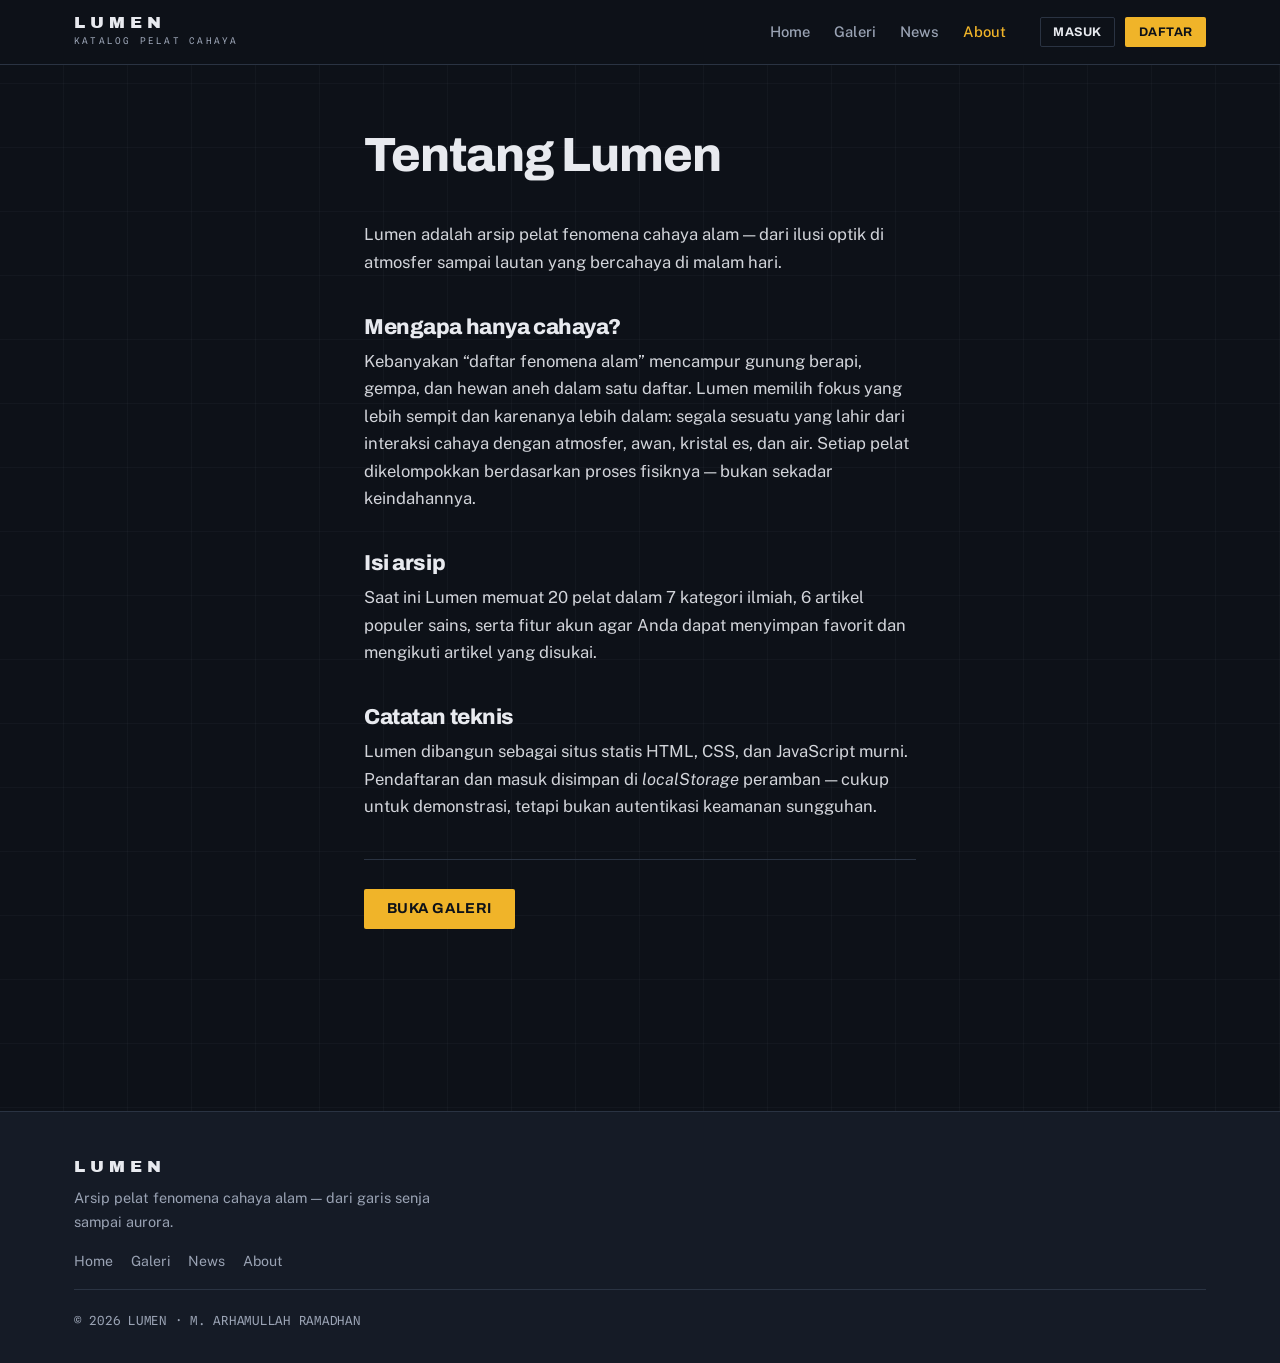
==== about.html @ af32362c "Add Lumen static website Co-authored-by: Copilot <223556219+Copilot@users.noreply.github.com>" ====
<!DOCTYPE html>
<html lang="id">
<head>
  <meta charset="UTF-8">
  <meta name="viewport" content="width=device-width, initial-scale=1">
  <title>About — Lumen</title>
  <meta name="description" content="Tentang Lumen — arsip pelat fenomena cahaya alam.">
  <link rel="icon" href="data:image/svg+xml,%3Csvg xmlns='http://www.w3.org/2000/svg' viewBox='0 0 32 32'%3E%3Crect width='32' height='32' fill='%230d1118'/%3E%3Crect x='6' y='6' width='20' height='5' fill='%23f0b429'/%3E%3Crect x='6' y='14' width='20' height='3' fill='%236fc7d4'/%3E%3Crect x='6' y='20' width='20' height='2' fill='%23d97a9e'/%3E%3C/svg%3E">
  <link rel="preconnect" href="https://fonts.googleapis.com">
  <link rel="preconnect" href="https://fonts.gstatic.com" crossorigin>
  <link href="https://fonts.googleapis.com/css2?family=Archivo+Black&family=Archivo:wght@400;500;600;700;800;900&family=Public+Sans:wght@300;400;500;600;700&family=Spline+Sans+Mono:wght@400;500;600&display=swap" rel="stylesheet">
  <link rel="stylesheet" href="css/style.css">
</head>
<body>
<!-- DUNIA: Pelat Spektrum (seed 4a66d831). Lihat komentar kontrak di index.html. FINISH: unreviewed and undocumented is unfinished; this build ends with the finish review, the verdict, , and every shipping raster carrying its provenance -->
  <header class="nav" id="nav"></header>

  <main>
    <!-- Judul memakai kolom baca yang sama dengan isi (600px, .prosa),
         supaya tepi kiri judul sejajar dengan paragraf di bawahnya. -->
    <div class="page-head container prosa">
      <h1>Tentang Lumen</h1>
    </div>

    <section class="section" style="padding-top:1.5rem">
      <div class="container prosa static-body">
        <p class="section-lead">
          Lumen adalah arsip pelat fenomena cahaya alam — dari ilusi optik di
          atmosfer sampai lautan yang bercahaya di malam hari.
        </p>
        <h2>Mengapa hanya cahaya?</h2>
        <p>
          Kebanyakan “daftar fenomena alam” mencampur gunung berapi, gempa, dan
          hewan aneh dalam satu daftar. Lumen memilih fokus yang lebih sempit
          dan karenanya lebih dalam: segala sesuatu yang lahir dari interaksi
          cahaya dengan atmosfer, awan, kristal es, dan air. Setiap pelat
          dikelompokkan berdasarkan proses fisiknya — bukan sekadar keindahannya.
        </p>
        <h2>Isi arsip</h2>
        <p>
          Saat ini Lumen memuat 20 pelat dalam 7 kategori ilmiah, 6 artikel
          populer sains, serta fitur akun agar Anda dapat menyimpan favorit dan
          mengikuti artikel yang disukai.
        </p>
        <h2>Catatan teknis</h2>
        <p>
          Lumen dibangun sebagai situs statis HTML, CSS, dan JavaScript murni.
          Pendaftaran dan masuk disimpan di <em>localStorage</em> peramban —
          cukup untuk demonstrasi, tetapi bukan autentikasi keamanan sungguhan.
        </p>
        <div style="border-top:1px solid var(--edge);margin:2.4rem 0;padding-top:1.8rem">
          <a href="galeri.html" class="btn btn-primary">Buka galeri</a>
        </div>
      </div>
    </section>
  </main>

  <footer class="footer" id="footer"></footer>

  <script src="js/auth.js"></script>
  <script src="js/main.js"></script>
</body>
</html>
---- css/style.css ----
/* ============================================================
   LUMEN — Dunia visual "Pelat Spektrum" (kode: 4a66d831)
   Arsip pelat cahaya: ground emulsi, pita spekstrum terukur,
   tipografi mono untuk penanda kategori. Tanpa gradasi teks,
   tanpa glassmorphism, tanpa pill seragam.
   ============================================================ */

:root {
  --ground: #0d1118;
  --plate: #151b26;
  --plate-hi: #1c2431;
  --edge: #2a3342;
  --ink: #e8eaef;
  --dim: #9aa3b4;
  --amber: #f0b429;
  --sian: #6fc7d4;
  --rose: #d97a9e;

  --font-display: "Archivo", "Public Sans", system-ui, sans-serif;
  --font-black: "Archivo Black", "Archivo", system-ui, sans-serif;
  --font-body: "Public Sans", system-ui, sans-serif;
  --font-mono: "Spline Sans Mono", ui-monospace, monospace;

  --container: 1180px;
  --radius: 2px;
}

/* --- Dasar --- */
*,
*::before,
*::after {
  box-sizing: border-box;
}
html {
  scroll-behavior: smooth;
}
body {
  margin: 0;
  font-family: var(--font-body);
  font-weight: 400;
  font-size: 1rem;
  line-height: 1.65;
  color: var(--ink);
  background-color: var(--ground);
  /* Kisi registrasi pelat — alat pengukur dari dunia arsip, bukan tekstur kosmetik */
  background-image:
    repeating-linear-gradient(0deg, transparent 0 63px, rgba(154, 163, 180, 0.045) 63px 64px),
    repeating-linear-gradient(90deg, transparent 0 63px, rgba(154, 163, 180, 0.045) 63px 64px);
  -webkit-font-smoothing: antialiased;
}
img {
  max-width: 100%;
  display: block;
}
a {
  color: var(--sian);
  text-decoration: underline;
  text-underline-offset: 3px;
}
a:hover {
  color: var(--ink);
}
h1, h2, h3 {
  font-family: var(--font-display);
  font-weight: 800;
  line-height: 1.12;
  margin: 0 0 0.4em;
  letter-spacing: -0.02em;
  text-wrap: balance;
}
p {
  margin: 0 0 1em;
}

/* Permukaan browser ikut sistem */
::selection {
  background: var(--amber);
  color: var(--ground);
}
:focus-visible {
  outline: 2px solid var(--amber);
  outline-offset: 2px;
}
input {
  caret-color: var(--amber);
}
::-webkit-scrollbar {
  width: 12px;
  height: 12px;
}
::-webkit-scrollbar-track {
  background: var(--ground);
}
::-webkit-scrollbar-thumb {
  background: var(--edge);
  border: 3px solid var(--ground);
}
::-webkit-scrollbar-thumb:hover {
  background: var(--dim);
}

.container {
  max-width: var(--container);
  margin-inline: auto;
  padding-inline: 24px;
}

/* --- Notasi terukur (mono = data, bukan kostum) --- */
.mono {
  font-family: var(--font-mono);
  font-size: 0.78rem;
  font-weight: 500;
  letter-spacing: 0.08em;
  text-transform: uppercase;
  font-variant-numeric: tabular-nums;
  color: var(--dim);
}
.mono-amber { color: var(--amber); }

/* --- Navigasi --- */
.nav {
  position: sticky;
  top: 0;
  z-index: 60;
  background: var(--ground);
  border-bottom: 1px solid var(--edge);
}
.nav-inner {
  display: flex;
  align-items: center;
  gap: 28px;
  min-height: 64px;
}
.brand {
  display: flex;
  flex-direction: column;
  gap: 1px;
  color: var(--ink);
  text-decoration: none;
}
.brand:hover {
  color: var(--ink);
}
.brand-name {
  font-family: var(--font-black);
  font-size: 1.05rem;
  letter-spacing: 0.3em;
  line-height: 1;
}
.brand-sub {
  font-family: var(--font-mono);
  font-size: 0.58rem;
  letter-spacing: 0.24em;
  color: var(--dim);
  text-transform: uppercase;
}
.nav-menu {
  display: flex;
  align-items: center;
  gap: 24px;
  margin-left: auto;
}
.nav-link {
  color: var(--dim);
  font-weight: 500;
  font-size: 0.92rem;
  text-decoration: none;
}
.nav-link:hover {
  color: var(--ink);
}
.nav-link.active {
  color: var(--amber);
}
.nav-auth {
  display: flex;
  align-items: center;
  gap: 10px;
  margin-left: 10px;
}
.nav-user {
  display: inline-flex;
  align-items: center;
  gap: 8px;
  color: var(--dim);
  font-size: 0.85rem;
}
.nav-avatar {
  width: 28px;
  height: 28px;
  display: grid;
  place-items: center;
  font-family: var(--font-mono);
  font-weight: 600;
  font-size: 0.8rem;
  color: var(--ground);
  background: var(--amber);
}
.nav-toggle {
  display: none;
  margin-left: auto;
  flex-direction: column;
  gap: 5px;
  background: none;
  border: 0;
  padding: 8px;
  cursor: pointer;
}
.nav-toggle span {
  width: 22px;
  height: 2px;
  background: var(--ink);
  transition: transform 0.25s ease, opacity 0.25s ease;
}
.nav-toggle.open span:nth-child(1) { transform: translateY(7px) rotate(45deg); }
.nav-toggle.open span:nth-child(2) { opacity: 0; }
.nav-toggle.open span:nth-child(3) { transform: translateY(-7px) rotate(-45deg); }

/* --- Tombol: persegi, datar, tanpa glow --- */
.btn {
  display: inline-flex;
  align-items: center;
  justify-content: center;
  gap: 8px;
  font-family: var(--font-display);
  font-size: 0.9rem;
  font-weight: 700;
  letter-spacing: 0.04em;
  text-transform: uppercase;
  padding: 0.72em 1.5em;
  border-radius: var(--radius);
  border: 1px solid transparent;
  cursor: pointer;
  text-decoration: none;
  line-height: 1.2;
  transition: background 0.15s ease, border-color 0.15s ease, color 0.15s ease;
}
.btn:hover {
  text-decoration: none;
}
.btn-primary {
  background: var(--amber);
  color: var(--ground);
}
.btn-primary:hover {
  background: #ffca4d;
  color: var(--ground);
}
.btn-line {
  border-color: var(--edge);
  color: var(--ink);
  background: transparent;
}
.btn-line:hover {
  border-color: var(--amber);
  color: var(--amber);
}
.btn-sm {
  font-size: 0.78rem;
  padding: 0.5em 1em;
}
.btn-block {
  width: 100%;
}

/* --- Sampul (first viewport index) --- */
.cover {
  position: relative;
  min-height: min(82vh, 720px);
  display: flex;
  flex-direction: column;
  justify-content: flex-end;
  overflow: hidden;
  border-bottom: 1px solid var(--edge);
}
.cover-img {
  position: absolute;
  inset: 0;
  width: 100%;
  height: 100%;
  object-fit: cover;
}
.cover-veil {
  position: absolute;
  inset: 0;
  background:
    linear-gradient(100deg, rgba(13, 17, 24, 0.92) 0%, rgba(13, 17, 24, 0.55) 42%, rgba(13, 17, 24, 0.15) 70%),
    linear-gradient(0deg, rgba(13, 17, 24, 0.85) 0%, transparent 34%);
}
.cover-inner {
  position: relative;
  z-index: 1;
  padding-block: 6rem 4rem;
  max-width: 640px;
  margin-left: max(24px, calc((100% - var(--container)) / 2 + 24px));
  padding-inline: 0 24px;
}
.masthead {
  font-family: var(--font-black);
  font-size: clamp(3rem, 9vw, 5.6rem);
  letter-spacing: 0.16em;
  line-height: 0.95;
  margin-bottom: 0.25em;
  color: var(--ink);
}
.cover-line {
  font-family: var(--font-mono);
  font-size: 0.8rem;
  letter-spacing: 0.18em;
  text-transform: uppercase;
  color: var(--amber);
  margin-bottom: 1.2rem;
}
.cover-text {
  color: rgba(232, 234, 239, 0.85);
  font-size: 1.05rem;
  max-width: 46ch;
}
.cover-actions {
  display: flex;
  flex-wrap: wrap;
  gap: 12px;
  margin-top: 1.8rem;
}
/* --- Bagian --- */
.section {
  /* padding-block saja: shorthand `padding` akan menghapus padding-inline
     milik .container pada elemen yang memakai keduanya (artikel.html). */
  padding-block: clamp(3rem, 7vw, 5rem);
}
.section-head {
  display: flex;
  align-items: baseline;
  justify-content: space-between;
  gap: 16px;
  flex-wrap: wrap;
  border-bottom: 1px solid var(--edge);
  padding-bottom: 1rem;
  margin-bottom: 2rem;
}
.section-head h2 {
  font-size: clamp(1.6rem, 3.4vw, 2.3rem);
  margin: 0;
}
.section-lead {
  color: var(--dim);
  max-width: 68ch;
}

/* --- Grid pelat (contact sheet) --- */
.grid-plates {
  display: grid;
  grid-template-columns: repeat(auto-fill, minmax(258px, 1fr));
  gap: 20px;
}
.plate {
  position: relative;
  background: var(--plate);
  border: 1px solid var(--edge);
  border-radius: var(--radius);
  overflow: hidden;
  cursor: pointer;
  transition: border-color 0.18s ease;
}
.plate:hover {
  border-color: var(--dim);
}
.plate:focus-visible {
  outline: 2px solid var(--amber);
  outline-offset: 2px;
}
.plate-media {
  aspect-ratio: 4 / 3;
  overflow: hidden;
  background: var(--plate-hi);
}
.plate-media img {
  width: 100%;
  height: 100%;
  object-fit: cover;
  transition: transform 0.5s ease;
}
.plate:hover .plate-media img {
  transform: scale(1.04);
}
/* Pita spektrum: warna = λ kategori; sapuan = respons "wake" saat disorot */
.spec-bar {
  position: relative;
  height: 6px;
  background: var(--cat, var(--edge));
  overflow: hidden;
}
.spec-bar::after {
  content: "";
  position: absolute;
  inset: 0;
  background: linear-gradient(90deg, transparent, rgba(255, 255, 255, 0.55), transparent);
  transform: translateX(-100%);
  transition: transform 0.55s cubic-bezier(0.16, 1, 0.3, 1);
}
.plate:hover .spec-bar::after {
  transform: translateX(100%);
}
.plate-cap {
  display: flex;
  align-items: baseline;
  justify-content: space-between;
  gap: 10px;
  padding: 12px 14px 13px;
}
.plate-cap h3 {
  font-size: 1.02rem;
  font-weight: 700;
  margin: 0;
}
.plate-kat {
  padding: 0 14px 12px;
  margin: -4px 0 0;
  font-family: var(--font-mono);
  font-size: 0.68rem;
  letter-spacing: 0.08em;
  text-transform: uppercase;
  color: var(--dim);
}
.fav {
  position: absolute;
  top: 10px;
  right: 10px;
  width: 34px;
  height: 34px;
  border: 1px solid rgba(232, 234, 239, 0.35);
  background: rgba(13, 17, 24, 0.72);
  color: var(--ink);
  cursor: pointer;
  display: grid;
  place-items: center;
  padding: 0;
}
.fav:hover {
  border-color: var(--rose);
  color: var(--rose);
}
.fav.on {
  background: var(--rose);
  border-color: var(--rose);
  color: var(--ground);
}
.fav.on svg {
  fill: currentColor;
}

/* --- Filter kategori --- */
.filter-row {
  display: flex;
  flex-wrap: wrap;
  gap: 8px;
  margin: 1.4rem 0 0;
}
.filter-btn {
  font-family: var(--font-mono);
  font-size: 0.72rem;
  font-weight: 500;
  letter-spacing: 0.1em;
  text-transform: uppercase;
  padding: 0.5em 0.95em;
  border: 1px solid var(--edge);
  border-radius: var(--radius);
  background: transparent;
  color: var(--dim);
  cursor: pointer;
  transition: border-color 0.15s ease, color 0.15s ease;
}
.filter-btn:hover {
  color: var(--ink);
  border-color: var(--dim);
}
.filter-btn.active {
  border-color: var(--amber);
  color: var(--amber);
}

/* --- Lightbox: potongan keras, tanpa pop animasi --- */
.lightbox {
  position: fixed;
  inset: 0;
  z-index: 100;
  background: rgba(8, 11, 16, 0.94);
  display: none;
  align-items: center;
  justify-content: center;
  padding: 24px;
}
.lightbox.open {
  display: flex;
}
.lightbox-panel {
  background: var(--plate);
  border: 1px solid var(--edge);
  max-width: 920px;
  width: 100%;
  max-height: 90vh;
  overflow: auto;
}
.lightbox-panel img {
  width: 100%;
  max-height: 60vh;
  object-fit: cover;
}
.lightbox-body {
  padding: 20px 24px 26px;
  border-top: 6px solid var(--cat, var(--edge));
}
.lightbox-body h3 {
  font-size: 1.4rem;
  margin-bottom: 0.2em;
}
.lightbox-body p {
  color: var(--dim);
  margin: 0.6em 0 0;
}
.lightbox-close {
  position: absolute;
  top: 16px;
  right: 16px;
  width: 40px;
  height: 40px;
  border: 1px solid var(--edge);
  background: var(--ground);
  color: var(--ink);
  font-size: 1.2rem;
  cursor: pointer;
  display: grid;
  place-items: center;
  padding: 0;
}
.lightbox-close:hover {
  border-color: var(--amber);
  color: var(--amber);
}

/* --- Naskah (artikel) --- */
.artikel-list {
  display: grid;
  gap: 0;
}
.artikel-row {
  display: grid;
  grid-template-columns: 160px 1fr 200px;
  gap: 24px;
  align-items: start;
  padding: 1.6rem 0;
  border-top: 1px solid var(--edge);
}
.artikel-row:last-child {
  border-bottom: 1px solid var(--edge);
}
.artikel-row:hover .artikel-title a {
  color: var(--amber);
}
.artikel-meta {
  font-family: var(--font-mono);
  font-size: 0.72rem;
  letter-spacing: 0.08em;
  text-transform: uppercase;
  color: var(--dim);
  display: grid;
  gap: 4px;
  font-variant-numeric: tabular-nums;
  padding-top: 4px;
}
.artikel-title {
  font-family: var(--font-display);
  font-size: 1.3rem;
  font-weight: 700;
  margin: 0 0 0.3em;
}
.artikel-title a {
  color: var(--ink);
  text-decoration: none;
}
.artikel-title a:hover {
  color: var(--amber);
}
.artikel-excerpt {
  color: var(--dim);
  font-size: 0.95rem;
  margin: 0;
  max-width: 62ch;
}
.artikel-thumb {
  border: 1px solid var(--edge);
  aspect-ratio: 3 / 2;
  overflow: hidden;
}
.artikel-thumb img {
  width: 100%;
  height: 100%;
  object-fit: cover;
}

/* --- Halaman artikel --- */
.prosa {
  max-width: 600px;
  margin-inline: auto;
}
.prosa h1 {
  font-size: clamp(2rem, 5vw, 2.9rem);
  margin-bottom: 0.3em;
}
.prosa-hero {
  border: 1px solid var(--edge);
  margin: 1.8rem 0 0.6rem;
}
.prosa-figcap {
  font-family: var(--font-mono);
  font-size: 0.7rem;
  letter-spacing: 0.1em;
  text-transform: uppercase;
  color: var(--dim);
  margin-bottom: 2.2rem;
}
.prosa h2 {
  font-size: 1.4rem;
  margin-top: 1.9em;
}
.prosa p {
  font-size: 1.04rem;
  color: rgba(232, 234, 239, 0.9);
}

/* --- Formulir --- */
.form-card {
  max-width: 430px;
  margin: clamp(3rem, 8vw, 5rem) auto;
  background: var(--plate);
  border: 1px solid var(--edge);
  border-radius: var(--radius);
  padding: 2.2rem;
}
.form-card h1 {
  font-size: 1.7rem;
}
.form-sub {
  color: var(--dim);
  font-size: 0.95rem;
  margin-bottom: 1.6rem;
}
.field {
  margin-bottom: 1.1rem;
}
.field label {
  display: block;
  font-family: var(--font-mono);
  font-size: 0.7rem;
  font-weight: 500;
  letter-spacing: 0.12em;
  text-transform: uppercase;
  color: var(--dim);
  margin-bottom: 6px;
}
.field input {
  width: 100%;
  font-family: var(--font-body);
  font-size: 1rem;
  padding: 0.7em 0.9em;
  border-radius: var(--radius);
  border: 1px solid var(--edge);
  background: var(--ground);
  color: var(--ink);
}
.field input::placeholder {
  color: var(--dim);
}
.field input:focus {
  outline: none;
  border-color: var(--amber);
}
.form-errors {
  display: none;
  border: 1px solid var(--rose);
  color: var(--rose);
  border-radius: var(--radius);
  padding: 0.75em 1em;
  font-size: 0.9rem;
  margin-bottom: 1.2rem;
}
.form-errors.show {
  display: block;
}
.form-alt {
  text-align: center;
  font-size: 0.9rem;
  color: var(--dim);
  margin: 1.4rem 0 0;
}

/* --- Dashboard --- */
.dash-grid {
  display: grid;
  grid-template-columns: 300px 1fr;
  gap: 22px;
  margin-top: 2rem;
  align-items: start;
}
.panel {
  background: var(--plate);
  border: 1px solid var(--edge);
  border-radius: var(--radius);
  padding: 1.5rem;
}
.panel h2 {
  font-size: 1.1rem;
  padding-bottom: 0.7rem;
  border-bottom: 1px solid var(--edge);
  margin-bottom: 1rem;
}
.profile-head {
  display: flex;
  align-items: center;
  gap: 14px;
  margin-bottom: 1.1rem;
}
.profile-avatar {
  width: 52px;
  height: 52px;
  display: grid;
  place-items: center;
  font-family: var(--font-mono);
  font-size: 1.3rem;
  font-weight: 600;
  color: var(--ground);
  background: var(--amber);
}
.profile-head b {
  display: block;
  font-size: 1.05rem;
}
.profile-head span {
  color: var(--dim);
  font-size: 0.88rem;
}
.profile-meta {
  border-top: 1px solid var(--edge);
  padding-top: 1rem;
  font-size: 0.9rem;
  color: var(--dim);
  display: grid;
  gap: 8px;
  word-break: break-all;
}
.profile-meta b {
  color: var(--ink);
  font-weight: 500;
}
.stat-row {
  display: grid;
  grid-template-columns: 1fr 1fr;
  gap: 14px;
  margin-bottom: 1.6rem;
}
.stat {
  background: var(--plate);
  border: 1px solid var(--edge);
  padding: 1rem 1.2rem;
}
.stat b {
  display: block;
  font-family: var(--font-mono);
  font-size: 2rem;
  font-weight: 600;
  color: var(--amber);
  font-variant-numeric: tabular-nums;
  line-height: 1.1;
}
.stat span {
  font-family: var(--font-mono);
  font-size: 0.68rem;
  letter-spacing: 0.1em;
  text-transform: uppercase;
  color: var(--dim);
}
.mini-list {
  list-style: none;
  padding: 0;
  margin: 0;
  display: grid;
  gap: 8px;
}
.mini-list li {
  display: flex;
  align-items: center;
  gap: 12px;
  padding: 8px 10px;
  border: 1px solid var(--edge);
  font-size: 0.92rem;
  background: var(--ground);
}
.mini-list img {
  width: 52px;
  height: 38px;
  object-fit: cover;
  flex-shrink: 0;
}
.mini-list a {
  color: var(--ink);
  font-weight: 500;
  text-decoration: none;
}
.mini-list a:hover {
  color: var(--amber);
}
.mini-empty {
  color: var(--dim);
  font-size: 0.92rem;
  padding: 0.4rem 0;
}
.mini-empty a {
  font-weight: 500;
}

/* --- Toast --- */
.toast {
  position: fixed;
  left: 50%;
  bottom: 26px;
  transform: translateX(-50%) translateY(14px);
  background: var(--plate-hi);
  border: 1px solid var(--edge);
  border-top: 2px solid var(--amber);
  color: var(--ink);
  padding: 0.7em 1.3em;
  font-size: 0.9rem;
  opacity: 0;
  pointer-events: none;
  transition: opacity 0.22s ease, transform 0.22s ease;
  z-index: 200;
  max-width: min(90vw, 420px);
}
.toast.show {
  opacity: 1;
  transform: translateX(-50%) translateY(0);
}

/* --- Motion: pelat "proses" masuk sekali, lalu diam --- */
.reveal {
  opacity: 0;
  filter: blur(7px);
  transform: translateY(10px);
  transition:
    opacity 0.7s cubic-bezier(0.16, 1, 0.3, 1),
    filter 0.7s cubic-bezier(0.16, 1, 0.3, 1),
    transform 0.7s cubic-bezier(0.16, 1, 0.3, 1);
}
.reveal.revealed {
  opacity: 1;
  filter: blur(0);
  transform: none;
}

/* --- Footer --- */
.footer {
  border-top: 1px solid var(--edge);
  margin-top: 4rem;
  padding: 2.6rem 0 2rem;
  background: var(--plate);
}
.footer-inner {
  display: grid;
  gap: 16px;
}
.footer-tag {
  color: var(--dim);
  font-size: 0.9rem;
  margin: 6px 0 0;
  max-width: 44ch;
}
.footer-nav {
  display: flex;
  gap: 18px;
  flex-wrap: wrap;
}
.footer-nav a {
  color: var(--dim);
  font-size: 0.88rem;
  text-decoration: none;
}
.footer-nav a:hover {
  color: var(--amber);
}
.footer-copy {
  color: var(--dim);
  font-size: 0.78rem;
  margin: 0;
  border-top: 1px solid var(--edge);
  padding-top: 1.3rem;
  font-family: var(--font-mono);
  letter-spacing: 0.06em;
  text-transform: uppercase;
}

.page-head {
  /* Jangan pakai shorthand `padding`: elemen ini juga memakai .container,
     sehingga shorthand akan menolkan padding-inline dan teks menempel ke tepi. */
  padding-block: clamp(2.6rem, 6vw, 4rem) 0;
}
.page-head h1 {
  font-size: clamp(2rem, 5vw, 3rem);
}

/* --- Halaman statis --- */
.static-body h2 {
  font-size: 1.35rem;
  margin-top: 1.8em;
}

/* ============================================================
   RESPONSIF
   ============================================================ */
@media (max-width: 900px) {
  .dash-grid {
    grid-template-columns: 1fr;
  }
  .artikel-row {
    grid-template-columns: 1fr;
    gap: 12px;
  }
  .artikel-thumb {
    max-width: 320px;
    order: -1;
  }
}
@media (max-width: 760px) {
  .nav-toggle {
    display: flex;
  }
  .nav-menu {
    position: absolute;
    top: 100%;
    left: 0;
    right: 0;
    flex-direction: column;
    align-items: stretch;
    gap: 4px;
    background: var(--ground);
    border-bottom: 1px solid var(--edge);
    padding: 12px 24px 18px;
    display: none;
  }
  .nav-menu.open {
    display: flex;
  }
  .nav-link {
    padding: 9px 0;
  }
  .nav-auth {
    margin: 8px 0 0;
    flex-wrap: wrap;
  }
  .cover-inner {
    padding-block: 4rem 2.6rem;
  }
  .stat-row {
    grid-template-columns: 1fr;
  }
}
@media (max-width: 480px) {
  .container {
    padding-inline: 18px;
  }
  /* Kartu formulir tetap punya gutter seperti halaman lain,
     bukan menempel ke tepi layar ponsel. */
  .form-card {
    padding: 1.4rem;
    max-width: none;
    margin-inline: 18px;
  }
  .nav-menu {
    padding-inline: 18px;
  }
  .grid-plates {
    grid-template-columns: 1fr;
  }
  .cover-inner {
    padding-inline: 18px;
  }
  .prosa {
    padding-inline: 18px;
  }
}

/* --- Hormati preferensi gerak berkurang --- */
@media (prefers-reduced-motion: reduce) {
  html {
    scroll-behavior: auto;
  }
  *,
  *::before,
  *::after {
    animation-duration: 0.01ms !important;
    animation-iteration-count: 1 !important;
    transition-duration: 0.01ms !important;
  }
  .reveal {
    opacity: 1;
    filter: none;
    transform: none;
  }
}
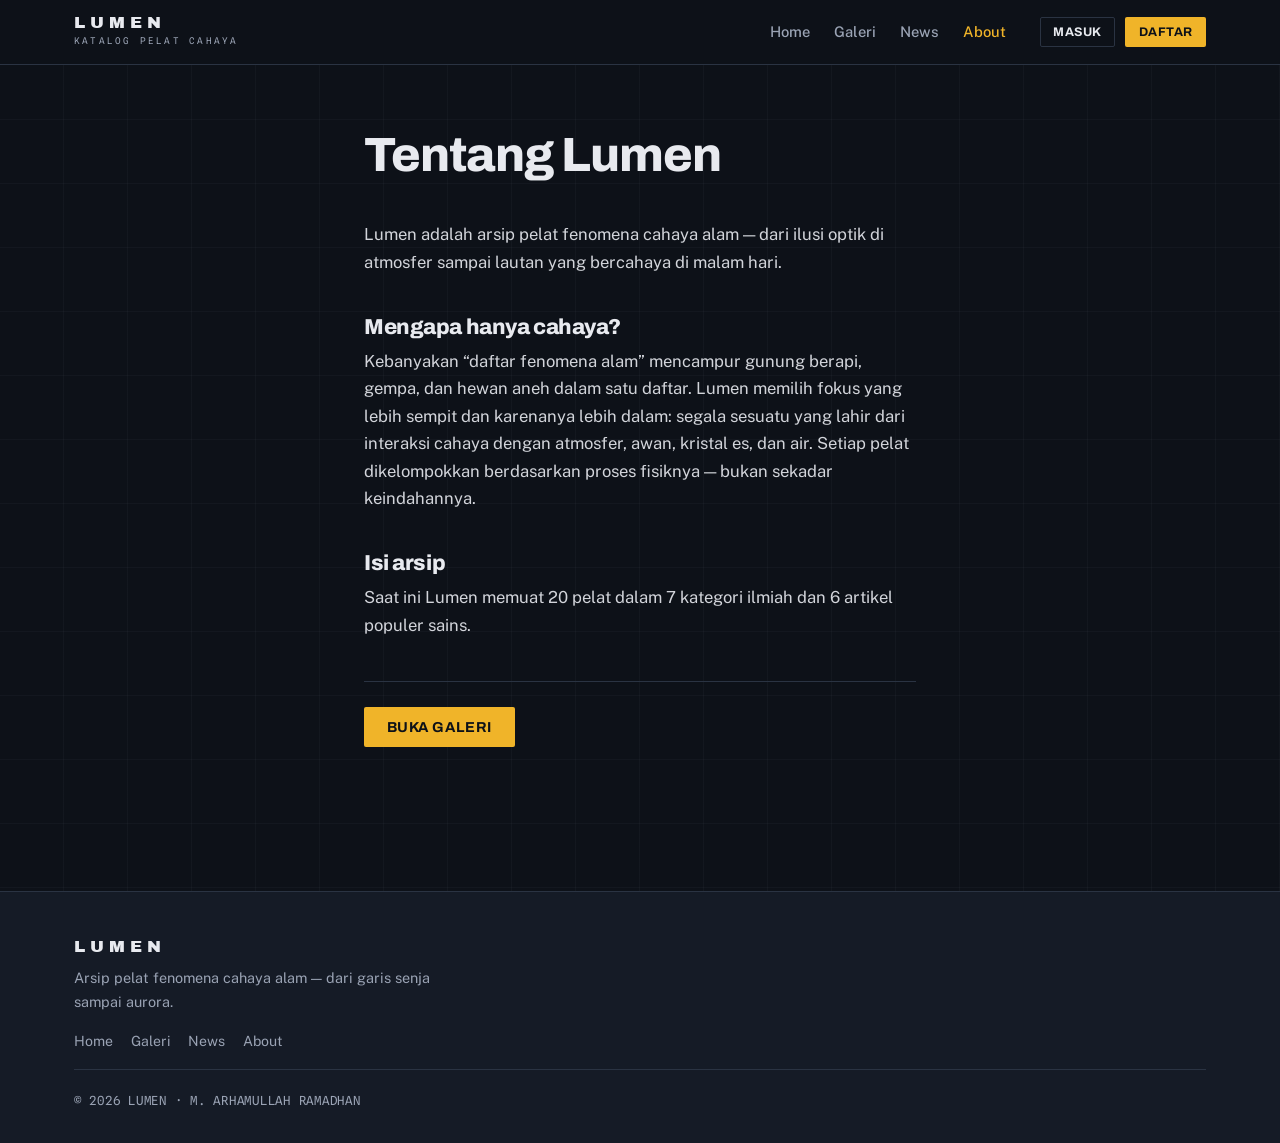
==== commit c55f28c3: "Lumen, web statis yang menampilkan beberapa momen pencahayaan alami" ====
--- a/about.html
+++ b/about.html
@@ -12,17 +12,36 @@
   <link rel="stylesheet" href="css/style.css">
 </head>
 <body>
-<!-- DUNIA: Pelat Spektrum (seed 4a66d831). Lihat komentar kontrak di index.html. FINISH: unreviewed and undocumented is unfinished; this build ends with the finish review, the verdict, , and every shipping raster carrying its provenance -->
-  <header class="nav" id="nav"></header>
+  <header class="nav">
+    <div class="container nav-inner">
+      <a class="brand" href="index.html">
+        <span class="brand-name">LUMEN</span>
+        <span class="brand-sub">Katalog Pelat Cahaya</span>
+      </a>
+      <input class="nav-toggle-input" type="checkbox" id="nav-toggle">
+      <label class="nav-toggle" for="nav-toggle">
+        <span class="visually-hidden">Buka menu navigasi</span>
+        <span></span><span></span><span></span>
+      </label>
+      <nav class="nav-menu" id="nav-menu">
+        <a href="index.html" class="nav-link">Home</a>
+        <a href="galeri.html" class="nav-link">Galeri</a>
+        <a href="news.html" class="nav-link">News</a>
+        <a href="about.html" class="nav-link active" aria-current="page">About</a>
+        <div class="nav-auth">
+          <a href="login.html" class="btn btn-line btn-sm">Masuk</a>
+          <a href="daftar.html" class="btn btn-primary btn-sm">Daftar</a>
+        </div>
+      </nav>
+    </div>
+  </header>
 
   <main>
-    <!-- Judul memakai kolom baca yang sama dengan isi (600px, .prosa),
-         supaya tepi kiri judul sejajar dengan paragraf di bawahnya. -->
     <div class="page-head container prosa">
       <h1>Tentang Lumen</h1>
     </div>
 
-    <section class="section" style="padding-top:1.5rem">
+    <section class="section section-top-sm">
       <div class="container prosa static-body">
         <p class="section-lead">
           Lumen adalah arsip pelat fenomena cahaya alam — dari ilusi optik di
@@ -38,26 +57,30 @@
         </p>
         <h2>Isi arsip</h2>
         <p>
-          Saat ini Lumen memuat 20 pelat dalam 7 kategori ilmiah, 6 artikel
-          populer sains, serta fitur akun agar Anda dapat menyimpan favorit dan
-          mengikuti artikel yang disukai.
+          Saat ini Lumen memuat 20 pelat dalam 7 kategori ilmiah dan 6 artikel
+          populer sains.
         </p>
-        <h2>Catatan teknis</h2>
-        <p>
-          Lumen dibangun sebagai situs statis HTML, CSS, dan JavaScript murni.
-          Pendaftaran dan masuk disimpan di <em>localStorage</em> peramban —
-          cukup untuk demonstrasi, tetapi bukan autentikasi keamanan sungguhan.
-        </p>
-        <div style="border-top:1px solid var(--edge);margin:2.4rem 0;padding-top:1.8rem">
+        <div class="prosa-foot">
           <a href="galeri.html" class="btn btn-primary">Buka galeri</a>
         </div>
       </div>
     </section>
   </main>
 
-  <footer class="footer" id="footer"></footer>
-
-  <script src="js/auth.js"></script>
-  <script src="js/main.js"></script>
+  <footer class="footer">
+    <div class="container footer-inner">
+      <div>
+        <span class="brand-name">LUMEN</span>
+        <p class="footer-tag">Arsip pelat fenomena cahaya alam — dari garis senja sampai aurora.</p>
+      </div>
+      <div class="footer-nav">
+        <a href="index.html">Home</a>
+        <a href="galeri.html">Galeri</a>
+        <a href="news.html">News</a>
+        <a href="about.html">About</a>
+      </div>
+      <p class="footer-copy">&copy; 2026 Lumen · M. Arhamullah Ramadhan</p>
+    </div>
+  </footer>
 </body>
 </html>
--- a/css/style.css
+++ b/css/style.css
@@ -1,10 +1,3 @@
-/* ============================================================
-   LUMEN — Dunia visual "Pelat Spektrum" (kode: 4a66d831)
-   Arsip pelat cahaya: ground emulsi, pita spekstrum terukur,
-   tipografi mono untuk penanda kategori. Tanpa gradasi teks,
-   tanpa glassmorphism, tanpa pill seragam.
-   ============================================================ */
-
 :root {
   --ground: #0d1118;
   --plate: #151b26;
@@ -25,7 +18,6 @@
   --radius: 2px;
 }
 
-/* --- Dasar --- */
 *,
 *::before,
 *::after {
@@ -42,7 +34,6 @@
   line-height: 1.65;
   color: var(--ink);
   background-color: var(--ground);
-  /* Kisi registrasi pelat — alat pengukur dari dunia arsip, bukan tekstur kosmetik */
   background-image:
     repeating-linear-gradient(0deg, transparent 0 63px, rgba(154, 163, 180, 0.045) 63px 64px),
     repeating-linear-gradient(90deg, transparent 0 63px, rgba(154, 163, 180, 0.045) 63px 64px);
@@ -71,8 +62,6 @@
 p {
   margin: 0 0 1em;
 }
-
-/* Permukaan browser ikut sistem */
 ::selection {
   background: var(--amber);
   color: var(--ground);
@@ -105,7 +94,6 @@
   padding-inline: 24px;
 }
 
-/* --- Notasi terukur (mono = data, bukan kostum) --- */
 .mono {
   font-family: var(--font-mono);
   font-size: 0.78rem;
@@ -117,6 +105,19 @@
 }
 .mono-amber { color: var(--amber); }
 
+/* Teks yang hanya terbaca pembaca layar, tidak tampil di halaman. */
+.visually-hidden {
+  position: absolute;
+  width: 1px;
+  height: 1px;
+  margin: -1px;
+  padding: 0;
+  overflow: hidden;
+  clip: rect(0 0 0 0);
+  white-space: nowrap;
+  border: 0;
+}
+
 /* --- Navigasi --- */
 .nav {
   position: sticky;
@@ -178,23 +179,18 @@
   gap: 10px;
   margin-left: 10px;
 }
-.nav-user {
-  display: inline-flex;
-  align-items: center;
-  gap: 8px;
-  color: var(--dim);
-  font-size: 0.85rem;
-}
-.nav-avatar {
-  width: 28px;
-  height: 28px;
-  display: grid;
-  place-items: center;
-  font-family: var(--font-mono);
-  font-weight: 600;
-  font-size: 0.8rem;
-  color: var(--ground);
-  background: var(--amber);
+/* Kotak centang menu: tak terlihat, tetap fokusable lewat keyboard. */
+.nav-toggle-input {
+  display: none;
+  position: absolute;
+  width: 1px;
+  height: 1px;
+  margin: -1px;
+  padding: 0;
+  overflow: hidden;
+  clip: rect(0 0 0 0);
+  white-space: nowrap;
+  border: 0;
 }
 .nav-toggle {
   display: none;
@@ -212,11 +208,19 @@
   background: var(--ink);
   transition: transform 0.25s ease, opacity 0.25s ease;
 }
-.nav-toggle.open span:nth-child(1) { transform: translateY(7px) rotate(45deg); }
-.nav-toggle.open span:nth-child(2) { opacity: 0; }
-.nav-toggle.open span:nth-child(3) { transform: translateY(-7px) rotate(-45deg); }
-
-/* --- Tombol: persegi, datar, tanpa glow --- */
+.nav-toggle .visually-hidden {
+  width: 1px;
+  height: 1px;
+  background: none;
+}
+.nav-toggle-input:focus-visible ~ .nav-toggle {
+  outline: 2px solid var(--amber);
+  outline-offset: 2px;
+}
+.nav-toggle-input:checked ~ .nav-toggle span:nth-child(1) { transform: translateY(7px) rotate(45deg); }
+.nav-toggle-input:checked ~ .nav-toggle span:nth-child(2) { opacity: 0; }
+.nav-toggle-input:checked ~ .nav-toggle span:nth-child(3) { transform: translateY(-7px) rotate(-45deg); }
+
 .btn {
   display: inline-flex;
   align-items: center;
@@ -262,8 +266,16 @@
 .btn-block {
   width: 100%;
 }
-
-/* --- Sampul (first viewport index) --- */
+.btn[disabled] {
+  opacity: 0.45;
+  cursor: not-allowed;
+}
+.btn-primary[disabled]:hover {
+  background: var(--amber);
+  color: var(--ground);
+}
+
+/* --- Sampul --- */
 .cover {
   position: relative;
   min-height: min(82vh, 720px);
@@ -324,8 +336,6 @@
 }
 /* --- Bagian --- */
 .section {
-  /* padding-block saja: shorthand `padding` akan menghapus padding-inline
-     milik .container pada elemen yang memakai keduanya (artikel.html). */
   padding-block: clamp(3rem, 7vw, 5rem);
 }
 .section-head {
@@ -346,19 +356,27 @@
   color: var(--dim);
   max-width: 68ch;
 }
-
-/* --- Grid pelat (contact sheet) --- */
+.section-top-none { padding-top: 0; }
+.section-top-sm { padding-top: 1.5rem; }
+.section-top-md { padding-top: 2rem; }
+.after-grid { margin-top: 1.6rem; }
+
+/* --- Gambar --- */
 .grid-plates {
+  margin-top: 15px;
   display: grid;
   grid-template-columns: repeat(auto-fill, minmax(258px, 1fr));
   gap: 20px;
 }
 .plate {
   position: relative;
+  display: block;
   background: var(--plate);
   border: 1px solid var(--edge);
   border-radius: var(--radius);
   overflow: hidden;
+  color: inherit;
+  text-decoration: none;
   cursor: pointer;
   transition: border-color 0.18s ease;
 }
@@ -383,7 +401,6 @@
 .plate:hover .plate-media img {
   transform: scale(1.04);
 }
-/* Pita spektrum: warna = λ kategori; sapuan = respons "wake" saat disorot */
 .spec-bar {
   position: relative;
   height: 6px;
@@ -422,34 +439,19 @@
   text-transform: uppercase;
   color: var(--dim);
 }
-.fav {
+
+/* --- Filter kategori --- */
+.filter-input {
   position: absolute;
-  top: 10px;
-  right: 10px;
-  width: 34px;
-  height: 34px;
-  border: 1px solid rgba(232, 234, 239, 0.35);
-  background: rgba(13, 17, 24, 0.72);
-  color: var(--ink);
-  cursor: pointer;
-  display: grid;
-  place-items: center;
+  width: 1px;
+  height: 1px;
+  margin: -1px;
   padding: 0;
-}
-.fav:hover {
-  border-color: var(--rose);
-  color: var(--rose);
-}
-.fav.on {
-  background: var(--rose);
-  border-color: var(--rose);
-  color: var(--ground);
-}
-.fav.on svg {
-  fill: currentColor;
-}
-
-/* --- Filter kategori --- */
+  overflow: hidden;
+  clip: rect(0 0 0 0);
+  white-space: nowrap;
+  border: 0;
+}
 .filter-row {
   display: flex;
   flex-wrap: wrap;
@@ -468,18 +470,45 @@
   background: transparent;
   color: var(--dim);
   cursor: pointer;
+  user-select: none;
   transition: border-color 0.15s ease, color 0.15s ease;
 }
 .filter-btn:hover {
   color: var(--ink);
   border-color: var(--dim);
 }
-.filter-btn.active {
+#kat-semua:checked ~ .filter-row label[for="kat-semua"],
+#kat-posisi-matahari:checked ~ .filter-row label[for="kat-posisi-matahari"],
+#kat-pembiasan-cahaya:checked ~ .filter-row label[for="kat-pembiasan-cahaya"],
+#kat-optik-atmosfer:checked ~ .filter-row label[for="kat-optik-atmosfer"],
+#kat-cahaya-langit:checked ~ .filter-row label[for="kat-cahaya-langit"],
+#kat-efek-awan:checked ~ .filter-row label[for="kat-efek-awan"],
+#kat-cuaca-musiman:checked ~ .filter-row label[for="kat-cuaca-musiman"],
+#kat-lanskap-eksotis:checked ~ .filter-row label[for="kat-lanskap-eksotis"] {
   border-color: var(--amber);
   color: var(--amber);
 }
-
-/* --- Lightbox: potongan keras, tanpa pop animasi --- */
+#kat-semua:focus-visible ~ .filter-row label[for="kat-semua"],
+#kat-posisi-matahari:focus-visible ~ .filter-row label[for="kat-posisi-matahari"],
+#kat-pembiasan-cahaya:focus-visible ~ .filter-row label[for="kat-pembiasan-cahaya"],
+#kat-optik-atmosfer:focus-visible ~ .filter-row label[for="kat-optik-atmosfer"],
+#kat-cahaya-langit:focus-visible ~ .filter-row label[for="kat-cahaya-langit"],
+#kat-efek-awan:focus-visible ~ .filter-row label[for="kat-efek-awan"],
+#kat-cuaca-musiman:focus-visible ~ .filter-row label[for="kat-cuaca-musiman"],
+#kat-lanskap-eksotis:focus-visible ~ .filter-row label[for="kat-lanskap-eksotis"] {
+  outline: 2px solid var(--amber);
+  outline-offset: 2px;
+}
+.galeri-filter .grid-plates .plate { display: none; }
+#kat-semua:checked ~ .grid-plates .plate { display: block; }
+#kat-posisi-matahari:checked ~ .grid-plates .plate[data-kat="posisi-matahari"] { display: block; }
+#kat-pembiasan-cahaya:checked ~ .grid-plates .plate[data-kat="pembiasan-cahaya"] { display: block; }
+#kat-optik-atmosfer:checked ~ .grid-plates .plate[data-kat="optik-atmosfer"] { display: block; }
+#kat-cahaya-langit:checked ~ .grid-plates .plate[data-kat="cahaya-langit"] { display: block; }
+#kat-efek-awan:checked ~ .grid-plates .plate[data-kat="efek-awan"] { display: block; }
+#kat-cuaca-musiman:checked ~ .grid-plates .plate[data-kat="cuaca-musiman"] { display: block; }
+#kat-lanskap-eksotis:checked ~ .grid-plates .plate[data-kat="lanskap-eksotis"] { display: block; }
+
 .lightbox {
   position: fixed;
   inset: 0;
@@ -490,10 +519,17 @@
   justify-content: center;
   padding: 24px;
 }
-.lightbox.open {
-  display: flex;
+.lightbox:target {
+  display: flex;
+}
+.lightbox-backdrop {
+  position: fixed;
+  inset: 0;
+  border: 0;
 }
 .lightbox-panel {
+  position: relative;
+  z-index: 1;
   background: var(--plate);
   border: 1px solid var(--edge);
   max-width: 920px;
@@ -510,7 +546,7 @@
   padding: 20px 24px 26px;
   border-top: 6px solid var(--cat, var(--edge));
 }
-.lightbox-body h3 {
+.lightbox-body h2 {
   font-size: 1.4rem;
   margin-bottom: 0.2em;
 }
@@ -520,6 +556,7 @@
 }
 .lightbox-close {
   position: absolute;
+  z-index: 2;
   top: 16px;
   right: 16px;
   width: 40px;
@@ -568,6 +605,11 @@
   font-variant-numeric: tabular-nums;
   padding-top: 4px;
 }
+.artikel-meta-head {
+  grid-auto-flow: column;
+  gap: 18px;
+  margin: 0.8rem 0 0.6rem;
+}
 .artikel-title {
   font-family: var(--font-display);
   font-size: 1.3rem;
@@ -602,6 +644,17 @@
 .prosa {
   max-width: 600px;
   margin-inline: auto;
+}
+.prosa-back {
+  color: inherit;
+}
+.prosa-lead {
+  margin-bottom: 1.6rem;
+}
+.prosa-foot {
+  border-top: 1px solid var(--edge);
+  margin: 2.6rem 0 0;
+  padding-top: 1.6rem;
 }
 .prosa h1 {
   font-size: clamp(2rem, 5vw, 2.9rem);
@@ -640,6 +693,9 @@
 .form-card h1 {
   font-size: 1.7rem;
 }
+.form-eyebrow {
+  margin-bottom: 0.6rem;
+}
 .form-sub {
   color: var(--dim);
   font-size: 0.95rem;
@@ -675,17 +731,22 @@
   outline: none;
   border-color: var(--amber);
 }
-.form-errors {
-  display: none;
-  border: 1px solid var(--rose);
-  color: var(--rose);
+.field input:disabled {
+  opacity: 0.55;
+  cursor: not-allowed;
+}
+.form-note {
+  border: 1px solid var(--edge);
+  border-top: 2px solid var(--amber);
+  color: var(--dim);
   border-radius: var(--radius);
-  padding: 0.75em 1em;
-  font-size: 0.9rem;
-  margin-bottom: 1.2rem;
-}
-.form-errors.show {
-  display: block;
+  padding: 0.85em 1em;
+  font-size: 0.88rem;
+  margin-bottom: 1.4rem;
+}
+.form-note b {
+  color: var(--ink);
+  font-weight: 600;
 }
 .form-alt {
   text-align: center;
@@ -693,168 +754,23 @@
   color: var(--dim);
   margin: 1.4rem 0 0;
 }
-
-/* --- Dashboard --- */
-.dash-grid {
-  display: grid;
-  grid-template-columns: 300px 1fr;
-  gap: 22px;
-  margin-top: 2rem;
-  align-items: start;
-}
-.panel {
-  background: var(--plate);
-  border: 1px solid var(--edge);
-  border-radius: var(--radius);
-  padding: 1.5rem;
-}
-.panel h2 {
-  font-size: 1.1rem;
-  padding-bottom: 0.7rem;
-  border-bottom: 1px solid var(--edge);
-  margin-bottom: 1rem;
-}
-.profile-head {
-  display: flex;
-  align-items: center;
-  gap: 14px;
-  margin-bottom: 1.1rem;
-}
-.profile-avatar {
-  width: 52px;
-  height: 52px;
-  display: grid;
-  place-items: center;
-  font-family: var(--font-mono);
-  font-size: 1.3rem;
-  font-weight: 600;
-  color: var(--ground);
-  background: var(--amber);
-}
-.profile-head b {
-  display: block;
-  font-size: 1.05rem;
-}
-.profile-head span {
-  color: var(--dim);
-  font-size: 0.88rem;
-}
-.profile-meta {
-  border-top: 1px solid var(--edge);
-  padding-top: 1rem;
-  font-size: 0.9rem;
-  color: var(--dim);
-  display: grid;
-  gap: 8px;
-  word-break: break-all;
-}
-.profile-meta b {
-  color: var(--ink);
-  font-weight: 500;
-}
-.stat-row {
-  display: grid;
-  grid-template-columns: 1fr 1fr;
-  gap: 14px;
-  margin-bottom: 1.6rem;
-}
-.stat {
-  background: var(--plate);
-  border: 1px solid var(--edge);
-  padding: 1rem 1.2rem;
-}
-.stat b {
-  display: block;
-  font-family: var(--font-mono);
-  font-size: 2rem;
-  font-weight: 600;
-  color: var(--amber);
-  font-variant-numeric: tabular-nums;
-  line-height: 1.1;
-}
-.stat span {
-  font-family: var(--font-mono);
-  font-size: 0.68rem;
-  letter-spacing: 0.1em;
-  text-transform: uppercase;
-  color: var(--dim);
-}
-.mini-list {
-  list-style: none;
-  padding: 0;
-  margin: 0;
-  display: grid;
-  gap: 8px;
-}
-.mini-list li {
-  display: flex;
-  align-items: center;
-  gap: 12px;
-  padding: 8px 10px;
-  border: 1px solid var(--edge);
-  font-size: 0.92rem;
-  background: var(--ground);
-}
-.mini-list img {
-  width: 52px;
-  height: 38px;
-  object-fit: cover;
-  flex-shrink: 0;
-}
-.mini-list a {
-  color: var(--ink);
-  font-weight: 500;
-  text-decoration: none;
-}
-.mini-list a:hover {
-  color: var(--amber);
-}
-.mini-empty {
-  color: var(--dim);
-  font-size: 0.92rem;
-  padding: 0.4rem 0;
-}
-.mini-empty a {
-  font-weight: 500;
-}
-
-/* --- Toast --- */
-.toast {
-  position: fixed;
-  left: 50%;
-  bottom: 26px;
-  transform: translateX(-50%) translateY(14px);
-  background: var(--plate-hi);
-  border: 1px solid var(--edge);
-  border-top: 2px solid var(--amber);
-  color: var(--ink);
-  padding: 0.7em 1.3em;
-  font-size: 0.9rem;
-  opacity: 0;
-  pointer-events: none;
-  transition: opacity 0.22s ease, transform 0.22s ease;
-  z-index: 200;
-  max-width: min(90vw, 420px);
-}
-.toast.show {
-  opacity: 1;
-  transform: translateX(-50%) translateY(0);
-}
-
-/* --- Motion: pelat "proses" masuk sekali, lalu diam --- */
+@keyframes plate-masuk {
+  from {
+    opacity: 0;
+    transform: translateY(8px);
+  }
+  to {
+    opacity: 1;
+    transform: none;
+  }
+}
 .reveal {
-  opacity: 0;
-  filter: blur(7px);
-  transform: translateY(10px);
-  transition:
-    opacity 0.7s cubic-bezier(0.16, 1, 0.3, 1),
-    filter 0.7s cubic-bezier(0.16, 1, 0.3, 1),
-    transform 0.7s cubic-bezier(0.16, 1, 0.3, 1);
-}
-.reveal.revealed {
-  opacity: 1;
-  filter: blur(0);
-  transform: none;
+  animation: plate-masuk 0.5s cubic-bezier(0.16, 1, 0.3, 1) both;
+}
+@media print {
+  .reveal {
+    animation: none;
+  }
 }
 
 /* --- Footer --- */
@@ -899,27 +815,18 @@
 }
 
 .page-head {
-  /* Jangan pakai shorthand `padding`: elemen ini juga memakai .container,
-     sehingga shorthand akan menolkan padding-inline dan teks menempel ke tepi. */
   padding-block: clamp(2.6rem, 6vw, 4rem) 0;
 }
 .page-head h1 {
   font-size: clamp(2rem, 5vw, 3rem);
 }
-
-/* --- Halaman statis --- */
 .static-body h2 {
   font-size: 1.35rem;
   margin-top: 1.8em;
 }
 
-/* ============================================================
-   RESPONSIF
-   ============================================================ */
+
 @media (max-width: 900px) {
-  .dash-grid {
-    grid-template-columns: 1fr;
-  }
   .artikel-row {
     grid-template-columns: 1fr;
     gap: 12px;
@@ -930,6 +837,9 @@
   }
 }
 @media (max-width: 760px) {
+  .nav-toggle-input {
+    display: block;
+  }
   .nav-toggle {
     display: flex;
   }
@@ -946,7 +856,7 @@
     padding: 12px 24px 18px;
     display: none;
   }
-  .nav-menu.open {
+  .nav-toggle-input:checked ~ .nav-menu {
     display: flex;
   }
   .nav-link {
@@ -959,16 +869,11 @@
   .cover-inner {
     padding-block: 4rem 2.6rem;
   }
-  .stat-row {
-    grid-template-columns: 1fr;
-  }
 }
 @media (max-width: 480px) {
   .container {
     padding-inline: 18px;
   }
-  /* Kartu formulir tetap punya gutter seperti halaman lain,
-     bukan menempel ke tepi layar ponsel. */
   .form-card {
     padding: 1.4rem;
     max-width: none;
@@ -987,8 +892,6 @@
     padding-inline: 18px;
   }
 }
-
-/* --- Hormati preferensi gerak berkurang --- */
 @media (prefers-reduced-motion: reduce) {
   html {
     scroll-behavior: auto;
@@ -1004,5 +907,6 @@
     opacity: 1;
     filter: none;
     transform: none;
-  }
-}
+    animation: none;
+  }
+}
